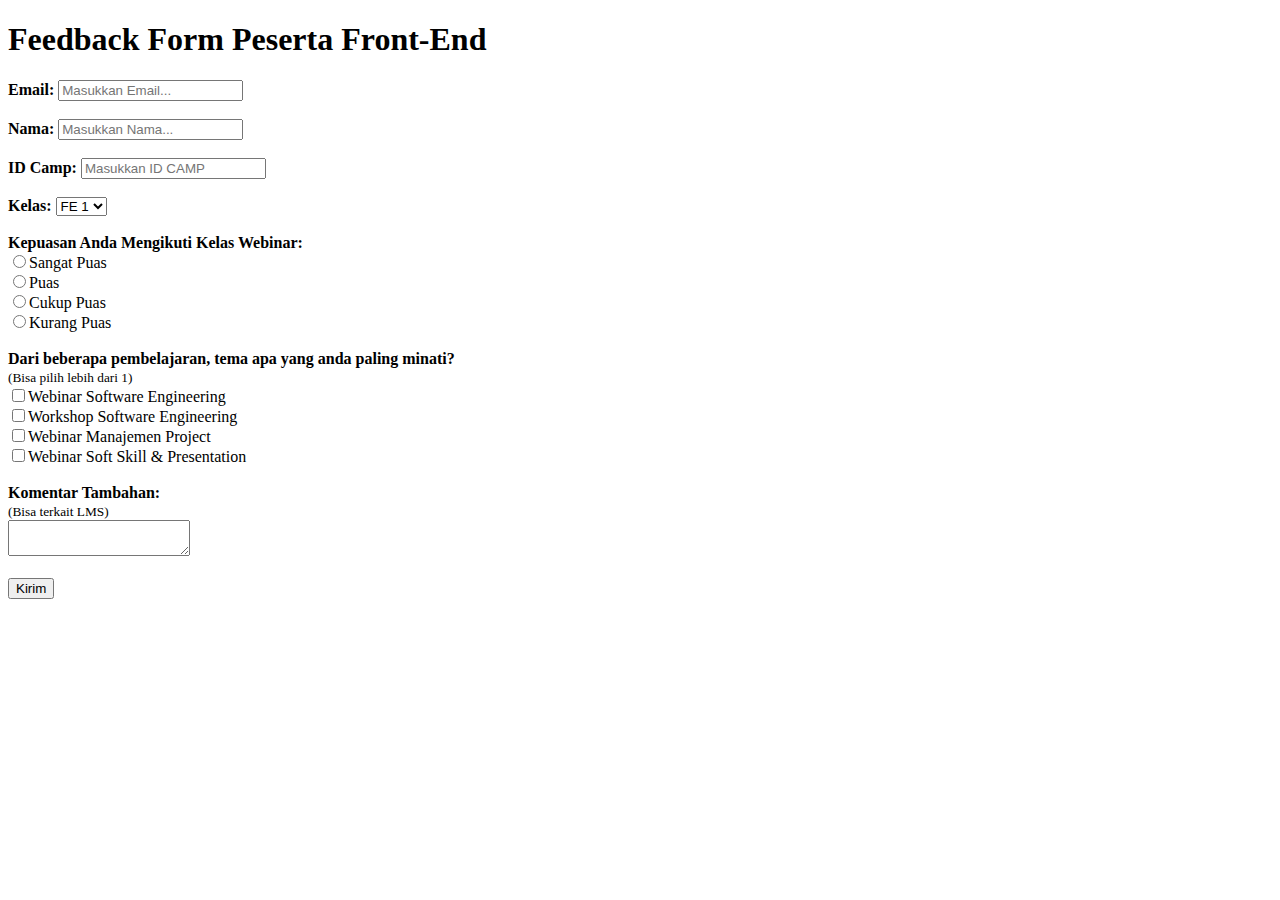
==== index.html @ 6b546e9c "commit" ====
<!DOCTYPE html>
<html lang="en">

<head>
    <meta charset="UTF-8">
    <meta http-equiv="X-UA-Compatible" content="IE=edge">
    <meta name="viewport" content="width=device-width, initial-scale=1.0">
    <title>Survey Form</title>
</head>

<body>
    <h1>Feedback Form Peserta Front-End</h1>
    <!-- Create Form -->
    <form id="form">
        <!-- Details -->
        <div class="form-input">
            <label for="email" id="label-email">
                <b>Email:</b>
            </label>
            <input type="email" id="email" placeholder="Masukkan Email..." />
        </div>
        <br>
        <div class="form-input">
            <label for="name" id="label-name">
                <b>Nama:</b>
            </label>
            <input type="text" id="name" placeholder="Masukkan Nama..." />
        </div>
        <br>
        <div class="form-input">
            <label for="camp" id="label-camp">
                <b>ID Camp:</b> 
            </label>
            <input type="text" id="camp" placeholder="Masukkan ID CAMP" />
        </div>
        <br>
        <div class="form-input">
            <label for="kelas" id="label-kelas">
                <b>Kelas:</b> 
            </label>
            <!-- Dropdown options -->
            <select name="kelas" id="kelas">
                <option value="fe-1">FE 1</option>
                <option value="fe-1">FE 2</option>
                <option value="fe-1">FE 3</option>
                <option value="fe-1">FE 4</option>
                <option value="fe-1">FE 5</option>
                <option value="fe-1">FE 6</option>
                <option value="fe-1">FE 7</option>
                <option value="fe-1">FE 8</option>
            </select>
        </div>
        <br>
        <div class="form-input">
            <label>
                <b>Kepuasan Anda Mengikuti Kelas Webinar:</b> 
            </label>
            <br>
            <!-- Input Type Radio Button -->
            <label for="score-1">
                <input type="radio" id="score-1" name="score">Sangat Puas</input>
            </label>
            <br>
            <label for="score-2">
                <input type="radio" id="score-2" name="score">Puas</input>
            </label>
            <br>
            <label for="score-3">
                <input type="radio" id="score-3" name="score">Cukup Puas</input>
            </label>
            <br>
            <label for="score-4">
                <input type="radio" id="score-4" name="score">Kurang Puas</input>
            </label>
        </div>
        <br>
        <div class="form-input">
            <label>
                <b>Dari beberapa pembelajaran, tema apa yang anda paling minati?</b> 
                <br>
                <small>(Bisa pilih lebih dari 1)</small>
            </label>
            <br>
            <!-- Input Type Checkbox -->
            <label for="framework-1">
                <input type="checkbox" name="framework">Webinar Software Engineering</input></label>
            <br>
            <label for="framework-2">
                <input type="checkbox" name="framework">Workshop Software Engineering</input></label>
            <br>
            <label for="framework-3">
                <input type="checkbox" name="framework">Webinar Manajemen Project</input></label>
            <br>
            <label for="framework-4">
                <input type="checkbox" name="framework">Webinar Soft Skill & Presentation</input></label>
        </div>
        <br>
        <div class="form-input">
            <label for="comment">
                <b>Komentar Tambahan:</b>
                <br>
                <small>(Bisa terkait LMS)</small>
            </label>
            <br>
            <!-- Text Area -->
            <textarea name="comment" id="comment" placeholder="Enter your comment here">
            </textarea>
        </div>
        <br>
        <!-- Button -->
        <button type="submit" value="submit">
            Kirim
        </button>
    </form>
</body>

</html>
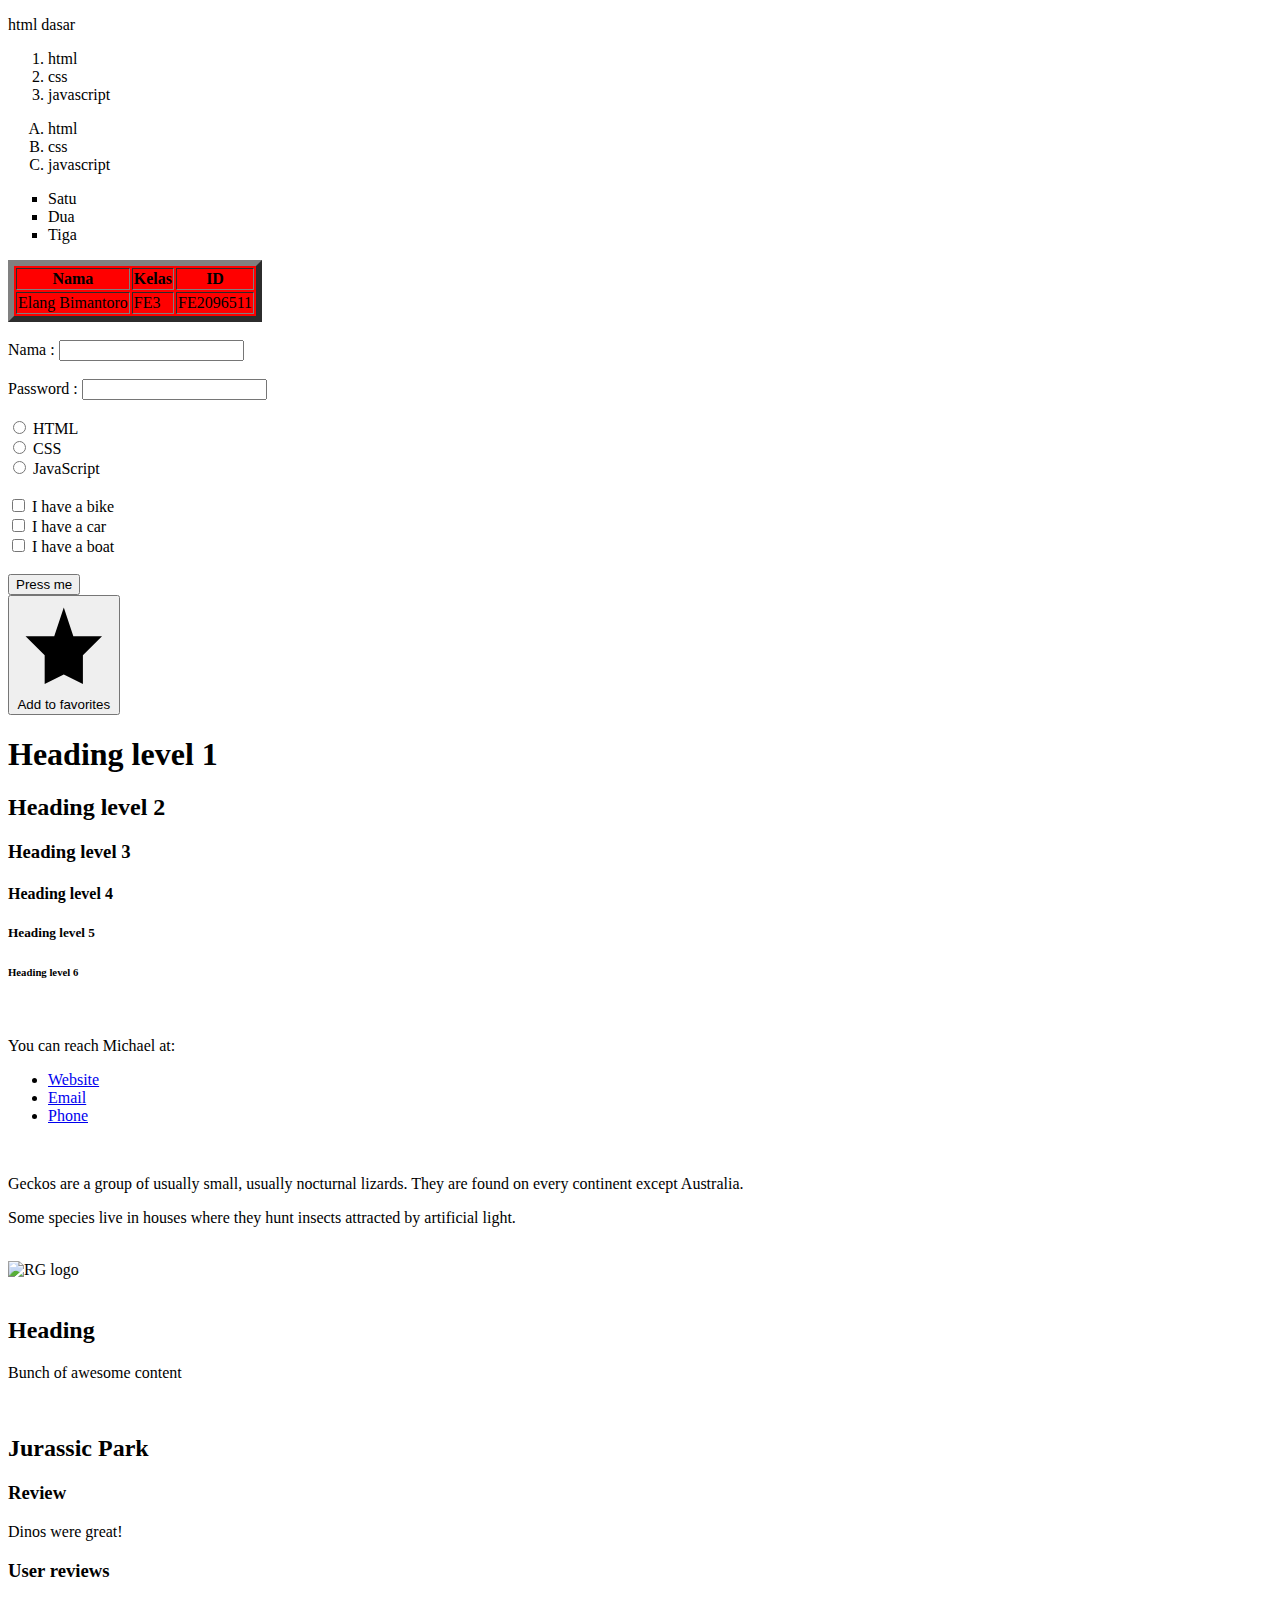
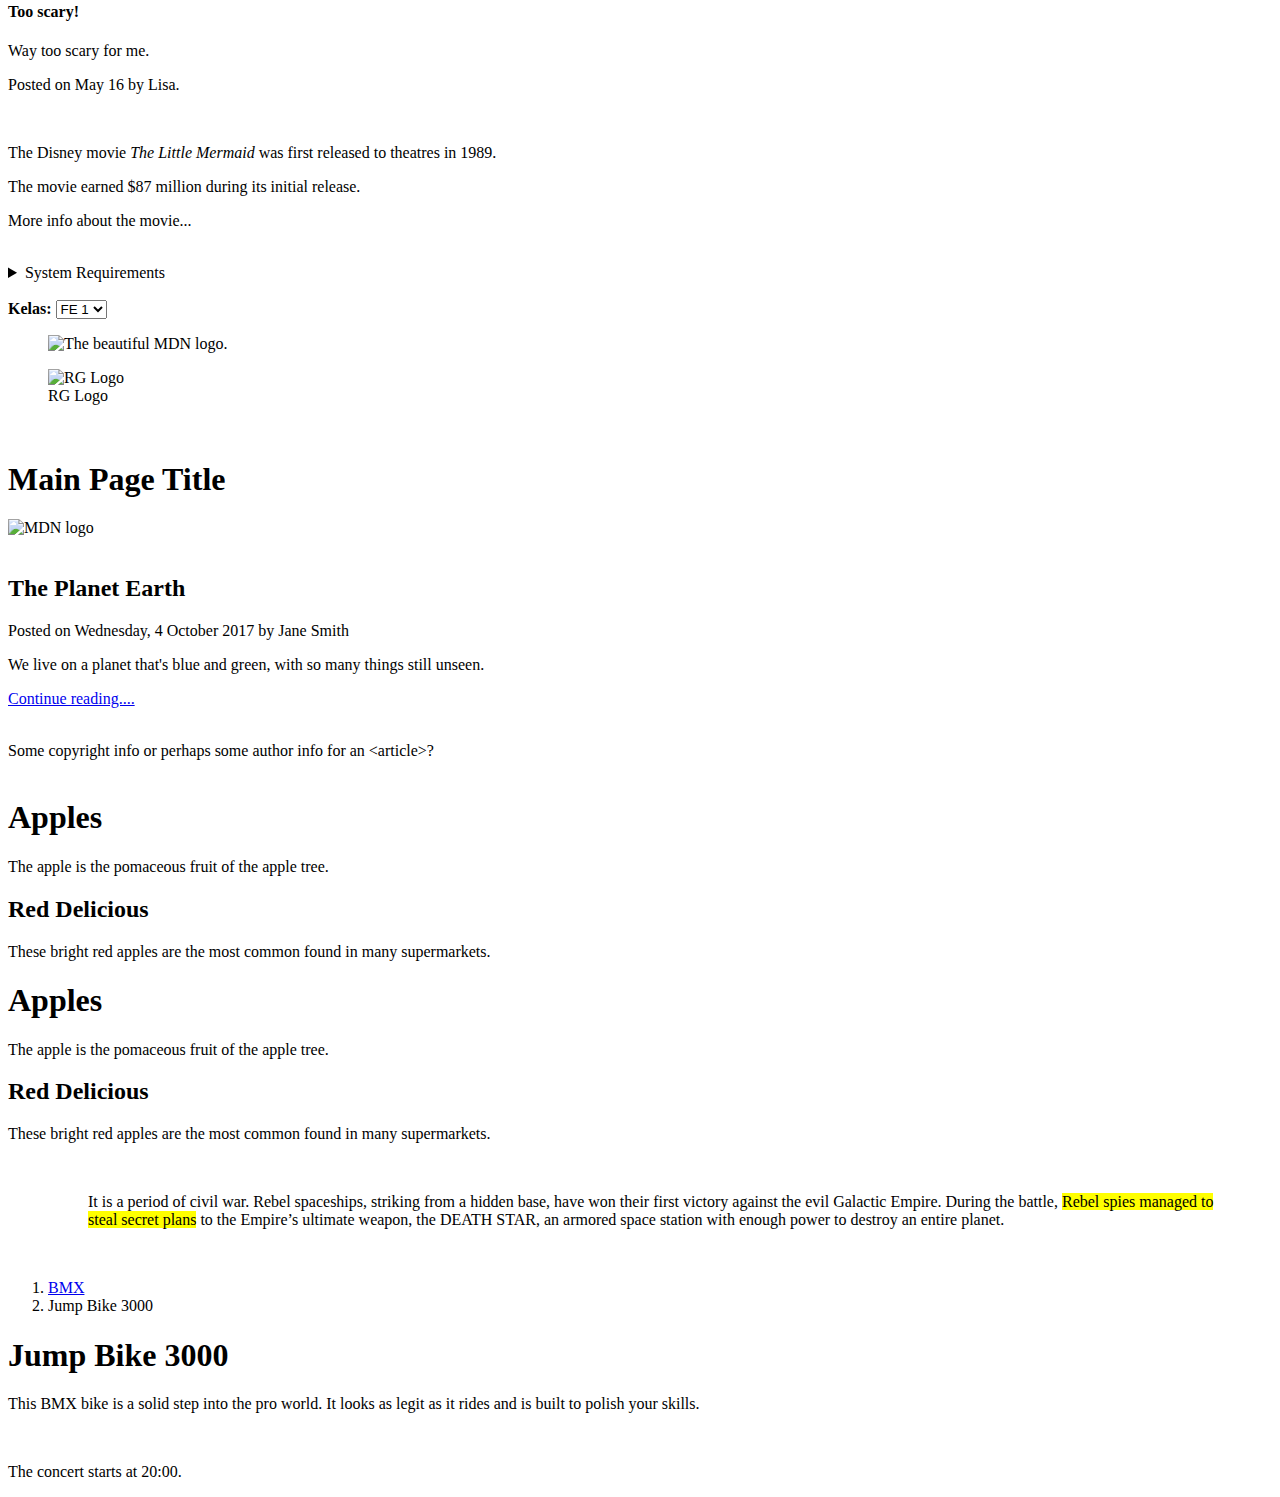
==== commit 0175630c: "edited" ====
--- a/index.html
+++ b/index.html
@@ -5,113 +5,330 @@
     <meta charset="UTF-8">
     <meta http-equiv="X-UA-Compatible" content="IE=edge">
     <meta name="viewport" content="width=device-width, initial-scale=1.0">
-    <title>Survey Form</title>
+    <title>RG-HTML</title>
 </head>
 
 <body>
-    <h1>Feedback Form Peserta Front-End</h1>
-    <!-- Create Form -->
-    <form id="form">
-        <!-- Details -->
-        <div class="form-input">
-            <label for="email" id="label-email">
-                <b>Email:</b>
-            </label>
-            <input type="email" id="email" placeholder="Masukkan Email..." />
-        </div>
+    <div>
+        <p>html dasar</p>
+    </div>
+
+    <!--order li-->
+    <div>
+        <ol>
+            <li>html</li>
+            <li>css</li>
+            <li>javascript</li>
+        </ol>
+    </div>
+
+    <div>
+        <ol type="A">
+            <li>html</li>
+            <li>css</li>
+            <li>javascript</li>
+        </ol>
+    </div>
+
+    <!--Unordered list-->
+    <div>
+        <ul type="square">
+            <li>Satu</li>
+            <li>Dua</li>
+            <li>Tiga</li>
+        </ul>
+    </div>
+
+    <!--table-->
+    <div>
+        <table border="6" bgcolor="red">
+            <tr>
+                <th>Nama</th>
+                <th>Kelas</th>
+                <th>ID</th>
+            </tr>
+            <tr>
+                <td>Elang Bimantoro</td>
+                <td>FE3</td>
+                <td>FE2096511</td>
+            </tr>
+        </table>
+    </div>
+
+    <!---form-->
+    <div>
         <br>
-        <div class="form-input">
-            <label for="name" id="label-name">
-                <b>Nama:</b>
-            </label>
-            <input type="text" id="name" placeholder="Masukkan Nama..." />
-        </div>
-        <br>
-        <div class="form-input">
-            <label for="camp" id="label-camp">
-                <b>ID Camp:</b> 
-            </label>
-            <input type="text" id="camp" placeholder="Masukkan ID CAMP" />
-        </div>
-        <br>
-        <div class="form-input">
-            <label for="kelas" id="label-kelas">
-                <b>Kelas:</b> 
-            </label>
-            <!-- Dropdown options -->
-            <select name="kelas" id="kelas">
-                <option value="fe-1">FE 1</option>
-                <option value="fe-1">FE 2</option>
-                <option value="fe-1">FE 3</option>
-                <option value="fe-1">FE 4</option>
-                <option value="fe-1">FE 5</option>
-                <option value="fe-1">FE 6</option>
-                <option value="fe-1">FE 7</option>
-                <option value="fe-1">FE 8</option>
-            </select>
-        </div>
-        <br>
-        <div class="form-input">
-            <label>
-                <b>Kepuasan Anda Mengikuti Kelas Webinar:</b> 
-            </label>
+        <form action="">
+            <label for="nama">Nama :</label>
+            <input type="text" name="fname" id="name">
             <br>
-            <!-- Input Type Radio Button -->
-            <label for="score-1">
-                <input type="radio" id="score-1" name="score">Sangat Puas</input>
-            </label>
             <br>
-            <label for="score-2">
-                <input type="radio" id="score-2" name="score">Puas</input>
-            </label>
-            <br>
-            <label for="score-3">
-                <input type="radio" id="score-3" name="score">Cukup Puas</input>
-            </label>
-            <br>
-            <label for="score-4">
-                <input type="radio" id="score-4" name="score">Kurang Puas</input>
-            </label>
-        </div>
-        <br>
-        <div class="form-input">
-            <label>
-                <b>Dari beberapa pembelajaran, tema apa yang anda paling minati?</b> 
-                <br>
-                <small>(Bisa pilih lebih dari 1)</small>
-            </label>
-            <br>
-            <!-- Input Type Checkbox -->
-            <label for="framework-1">
-                <input type="checkbox" name="framework">Webinar Software Engineering</input></label>
-            <br>
-            <label for="framework-2">
-                <input type="checkbox" name="framework">Workshop Software Engineering</input></label>
-            <br>
-            <label for="framework-3">
-                <input type="checkbox" name="framework">Webinar Manajemen Project</input></label>
-            <br>
-            <label for="framework-4">
-                <input type="checkbox" name="framework">Webinar Soft Skill & Presentation</input></label>
-        </div>
-        <br>
-        <div class="form-input">
-            <label for="comment">
-                <b>Komentar Tambahan:</b>
-                <br>
-                <small>(Bisa terkait LMS)</small>
-            </label>
-            <br>
-            <!-- Text Area -->
-            <textarea name="comment" id="comment" placeholder="Enter your comment here">
-            </textarea>
-        </div>
-        <br>
-        <!-- Button -->
-        <button type="submit" value="submit">
-            Kirim
-        </button>
-    </form>
+            <label for="password">Password :</label>
+            <input type="password" name="fpass" id="pass">
+        </form>
+    </div>
+    <br>
+
+    <!--radio button-->
+    <div>
+        <form>
+            <input type="radio" id="html" name="fav_language" value="HTML" />
+            <label for="html">HTML</label><br />
+            <input type="radio" id="css" name="fav_language" value="CSS" />
+            <label for="css">CSS</label><br />
+            <input type="radio" id="javascript" name="fav_language" value="JavaScript" />
+            <label for="javascript">JavaScript</label>
+        </form>
+    </div>
+    <br>
+
+    <!--checkbox-->
+    <div>
+        <form>
+            <input type="checkbox" id="vehicle1" name="vehicle1" value="Bike" />
+            <label for="vehicle1"> I have a bike</label><br />
+            <input type="checkbox" id="vehicle2" name="vehicle2" value="Car" />
+            <label for="vehicle2"> I have a car</label><br />
+            <input type="checkbox" id="vehicle3" name="vehicle3" value="Boat" />
+            <label for="vehicle3"> I have a boat</label>
+        </form>
+    </div>
+    <br>
+
+    <!--button-->
+    <button name="button">Press me</button>
+    <br>
+    <button name="favorite">
+        <svg aria-hidden="true" viewBox="0 0 10 10">
+          <path d="M7 9L5 8 3 9V6L1 4h3l1-3 1 3h3L7 6z" />
+        </svg>
+        Add to favorites
+      </button>
+    <br>
+
+    <!--heading level-->
+    <div>
+        <h1>Heading level 1</h1>
+        <h2>Heading level 2</h2>
+        <h3>Heading level 3</h3>
+        <h4>Heading level 4</h4>
+        <h5>Heading level 5</h5>
+        <h6>Heading level 6</h6>
+    </div>
+    <br>
+
+    <!--link-->
+    <div>
+        <p>You can reach Michael at:</p>
+
+        <ul>
+            <li><a href="https://example.com">Website</a></li>
+            <li><a href="mailto:m.bluth@example.com">Email</a></li>
+            <li><a href="tel:+123456789">Phone</a></li>
+        </ul>
+    </div>
+    <br>
+
+    <!--paragraf-->
+    <div>
+        <p>
+            Geckos are a group of usually small, usually nocturnal lizards. They are found on every continent except Australia.
+        </p>
+        <p>
+            Some species live in houses where they hunt insects attracted by artificial light.
+        </p>
+    </div>
+    <br>
+
+    <!--logo-->
+    <div>
+        <img src="./assets/head3.png" alt="RG logo" />
+    </div>
+    <br>
+
+    <!--section-->
+    <div>
+        <section>
+            <h2>Heading</h2>
+            <p>Bunch of awesome content</p>
+        </section>
+    </div>
+    <br>
+
+    <!--article-->
+    <div>
+        <article class="film_review">
+            <h2>Jurassic Park</h2>
+            <section class="main_review">
+                <h3>Review</h3>
+                <p>Dinos were great!</p>
+            </section>
+            <section class="user_reviews">
+                <h3>User reviews</h3>
+                <article class="user_review">
+                    <h4>Too scary!</h4>
+                    <p>Way too scary for me.</p>
+                    <footer>
+                        <p>
+                            Posted on <time datetime="2015-05-16 19:00">May 16</time> by Lisa.
+                        </p>
+                    </footer>
+                </article>
+            </section>
+        </article>
+    </div>
+    <br>
+
+    <!--aside-->
+    <div>
+        <article>
+            <p>
+                The Disney movie <cite>The Little Mermaid</cite> was first released to theatres in 1989.
+            </p>
+            <aside>
+                <p>The movie earned $87 million during its initial release.</p>
+            </aside>
+            <p>More info about the movie...</p>
+        </article>
+    </div>
+    <br>
+
+    <!--details-->
+    <div>
+        <details>
+            <summary>System Requirements</summary>
+            <p>
+                Requires a computer running an operating system. The computer must have some memory and ideally some kind of long-term storage. An input device as well as some form of output device is recommended.
+            </p>
+        </details>
+    </div>
+    <br>
+
+    <!--dropdown-->
+    <div class="form-input">
+        <label for="kelas" id="label-kelas">
+            <b>Kelas:</b> 
+        </label>
+        <!-- Dropdown options -->
+        <select name="kelas" id="kelas">
+            <option value="fe-1">FE 1</option>
+            <option value="fe-1">FE 2</option>
+            <option value="fe-1">FE 3</option>
+            <option value="fe-1">FE 4</option>
+            <option value="fe-1">FE 5</option>
+            <option value="fe-1">FE 6</option>
+            <option value="fe-1">FE 7</option>
+            <option value="fe-1">FE 8</option>
+        </select>
+    </div>
+
+    <!--figure-->
+    <div>
+        <!-- Just an image -->
+        <figure>
+            <img src="./assets/head3.png" alt="The beautiful MDN logo." />
+        </figure>
+
+        <!-- Image with a caption -->
+        <figure>
+            <img src="./assets/head3.png" alt="RG Logo" />
+            <figcaption>RG Logo</figcaption>
+        </figure>
+    </div>
+    <br>
+
+    <!--page header-->
+    <div>
+        <header>
+            <h1>Main Page Title</h1>
+            <img src="./assets/head3.png" alt="MDN logo" />
+        </header>
+    </div>
+    <br>
+
+    <!--article header-->
+    <div>
+        <article>
+            <header>
+                <h2>The Planet Earth</h2>
+                <p>
+                    Posted on Wednesday, <time datetime="2017-10-04">4 October 2017</time> by Jane Smith
+                </p>
+            </header>
+            <p>
+                We live on a planet that's blue and green, with so many things still unseen.
+            </p>
+            <p>
+                <a href="https://example.com/the-planet-earth/">Continue reading....</a>
+            </p>
+        </article>
+    </div>
+    <br>
+
+    <!--footer-->
+    <div>
+        <footer>
+            Some copyright info or perhaps some author info for an &lt;article&gt;?
+        </footer>
+    </div>
+    <br>
+
+    <!--main-->
+    <div>
+        <!-- other content -->
+        <main>
+            <h1>Apples</h1>
+            <p>The apple is the pomaceous fruit of the apple tree.</p>
+            <article>
+                <h2>Red Delicious</h2>
+                <p>
+                    These bright red apples are the most common found in many supermarkets.
+                </p>
+            </article>
+        </main>
+        <!-- other content -->
+        <main>
+            <h1>Apples</h1>
+            <p>The apple is the pomaceous fruit of the apple tree.</p>
+            <article>
+                <h2>Red Delicious</h2>
+                <p>
+                    These bright red apples are the most common found in many supermarkets.
+                </p>
+            </article>
+        </main>
+    </div>
+    <br>
+
+    <!--mark-->
+    <dir>
+        <blockquote>
+            It is a period of civil war. Rebel spaceships, striking from a hidden base, have won their first victory against the evil Galactic Empire. During the battle, <mark>Rebel spies managed to steal secret plans</mark> to the Empire’s ultimate weapon,
+            the DEATH STAR, an armored space station with enough power to destroy an entire planet.
+        </blockquote>
+    </dir>
+    <br>
+
+    <!--navigation-->
+    <div>
+        <nav class="crumbs">
+            <ol>
+                <li class="crumb"><a href="#">BMX</a></li>
+                <li class="crumb">Jump Bike 3000</li>
+            </ol>
+        </nav>
+        <h1>Jump Bike 3000</h1>
+        <p>
+            This BMX bike is a solid step into the pro world. It looks as legit as it rides and is built to polish your skills.
+        </p>
+    </div>
+    <br>
+
+    <!--time-->
+    <div>
+        <p>The concert starts at <time datetime="2018-07-07T20:00:00">20:00</time>.</p>
+    </div>
+
 </body>
 
 </html>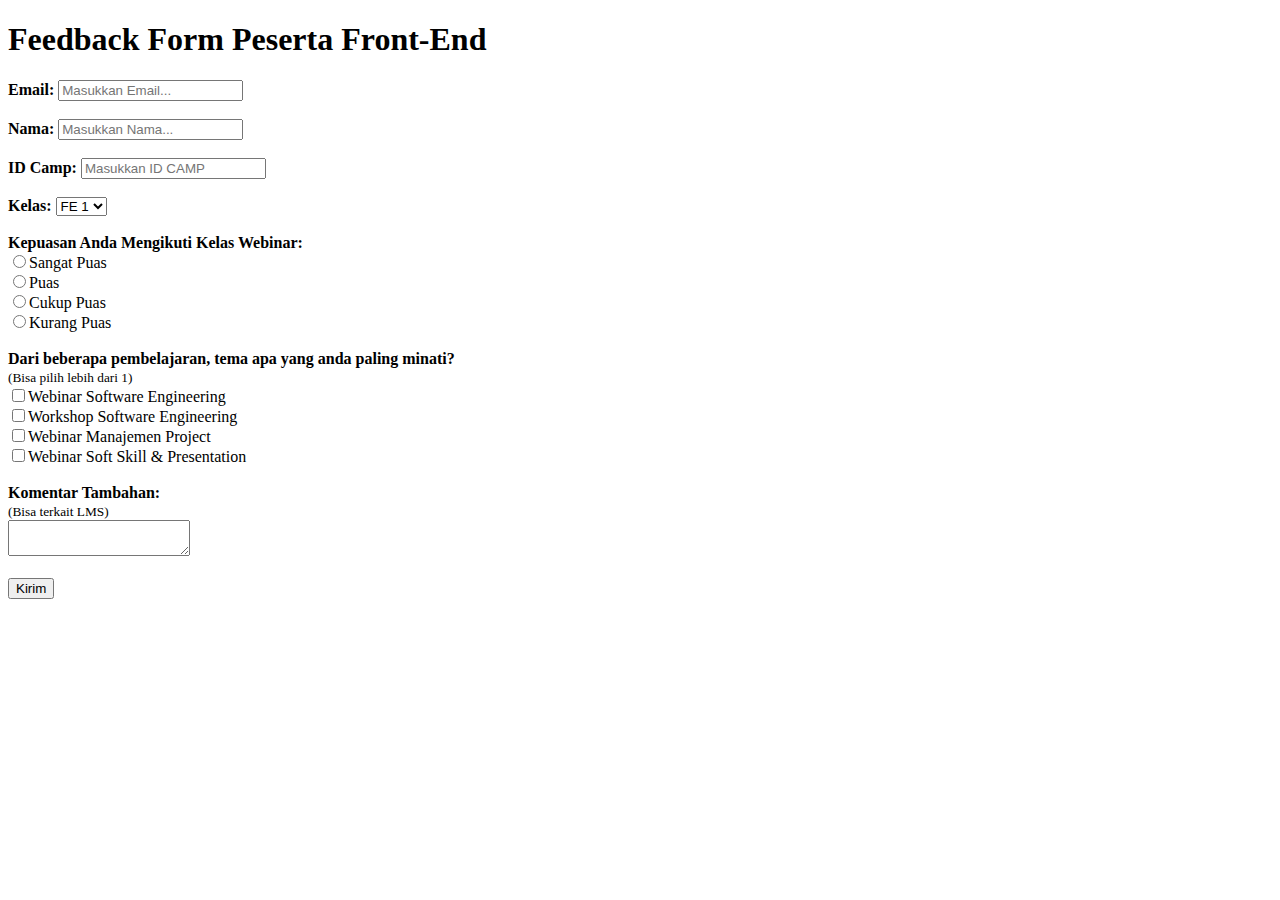
==== commit 7aa3dd56: "update" ====
--- a/index.html
+++ b/index.html
@@ -5,330 +5,113 @@
     <meta charset="UTF-8">
     <meta http-equiv="X-UA-Compatible" content="IE=edge">
     <meta name="viewport" content="width=device-width, initial-scale=1.0">
-    <title>RG-HTML</title>
+    <title>Survey Form</title>
 </head>
 
 <body>
-    <div>
-        <p>html dasar</p>
-    </div>
-
-    <!--order li-->
-    <div>
-        <ol>
-            <li>html</li>
-            <li>css</li>
-            <li>javascript</li>
-        </ol>
-    </div>
-
-    <div>
-        <ol type="A">
-            <li>html</li>
-            <li>css</li>
-            <li>javascript</li>
-        </ol>
-    </div>
-
-    <!--Unordered list-->
-    <div>
-        <ul type="square">
-            <li>Satu</li>
-            <li>Dua</li>
-            <li>Tiga</li>
-        </ul>
-    </div>
-
-    <!--table-->
-    <div>
-        <table border="6" bgcolor="red">
-            <tr>
-                <th>Nama</th>
-                <th>Kelas</th>
-                <th>ID</th>
-            </tr>
-            <tr>
-                <td>Elang Bimantoro</td>
-                <td>FE3</td>
-                <td>FE2096511</td>
-            </tr>
-        </table>
-    </div>
-
-    <!---form-->
-    <div>
+    <h1>Feedback Form Peserta Front-End</h1>
+    <!-- Create Form -->
+    <form id="form">
+        <!-- Details -->
+        <div class="form-input">
+            <label for="email" id="label-email">
+                <b>Email:</b>
+            </label>
+            <input type="email" id="email" placeholder="Masukkan Email..." />
+        </div>
         <br>
-        <form action="">
-            <label for="nama">Nama :</label>
-            <input type="text" name="fname" id="name">
+        <div class="form-input">
+            <label for="name" id="label-name">
+                <b>Nama:</b>
+            </label>
+            <input type="text" id="name" placeholder="Masukkan Nama..." />
+        </div>
+        <br>
+        <div class="form-input">
+            <label for="camp" id="label-camp">
+                <b>ID Camp:</b> 
+            </label>
+            <input type="text" id="camp" placeholder="Masukkan ID CAMP" />
+        </div>
+        <br>
+        <div class="form-input">
+            <label for="kelas" id="label-kelas">
+                <b>Kelas:</b> 
+            </label>
+            <!-- Dropdown options -->
+            <select name="kelas" id="kelas">
+                <option value="fe-1">FE 1</option>
+                <option value="fe-1">FE 2</option>
+                <option value="fe-1">FE 3</option>
+                <option value="fe-1">FE 4</option>
+                <option value="fe-1">FE 5</option>
+                <option value="fe-1">FE 6</option>
+                <option value="fe-1">FE 7</option>
+                <option value="fe-1">FE 8</option>
+            </select>
+        </div>
+        <br>
+        <div class="form-input">
+            <label>
+                <b>Kepuasan Anda Mengikuti Kelas Webinar:</b> 
+            </label>
             <br>
+            <!-- Input Type Radio Button -->
+            <label for="score-1">
+                <input type="radio" id="score-1" name="score">Sangat Puas</input>
+            </label>
             <br>
-            <label for="password">Password :</label>
-            <input type="password" name="fpass" id="pass">
-        </form>
-    </div>
-    <br>
-
-    <!--radio button-->
-    <div>
-        <form>
-            <input type="radio" id="html" name="fav_language" value="HTML" />
-            <label for="html">HTML</label><br />
-            <input type="radio" id="css" name="fav_language" value="CSS" />
-            <label for="css">CSS</label><br />
-            <input type="radio" id="javascript" name="fav_language" value="JavaScript" />
-            <label for="javascript">JavaScript</label>
-        </form>
-    </div>
-    <br>
-
-    <!--checkbox-->
-    <div>
-        <form>
-            <input type="checkbox" id="vehicle1" name="vehicle1" value="Bike" />
-            <label for="vehicle1"> I have a bike</label><br />
-            <input type="checkbox" id="vehicle2" name="vehicle2" value="Car" />
-            <label for="vehicle2"> I have a car</label><br />
-            <input type="checkbox" id="vehicle3" name="vehicle3" value="Boat" />
-            <label for="vehicle3"> I have a boat</label>
-        </form>
-    </div>
-    <br>
-
-    <!--button-->
-    <button name="button">Press me</button>
-    <br>
-    <button name="favorite">
-        <svg aria-hidden="true" viewBox="0 0 10 10">
-          <path d="M7 9L5 8 3 9V6L1 4h3l1-3 1 3h3L7 6z" />
-        </svg>
-        Add to favorites
-      </button>
-    <br>
-
-    <!--heading level-->
-    <div>
-        <h1>Heading level 1</h1>
-        <h2>Heading level 2</h2>
-        <h3>Heading level 3</h3>
-        <h4>Heading level 4</h4>
-        <h5>Heading level 5</h5>
-        <h6>Heading level 6</h6>
-    </div>
-    <br>
-
-    <!--link-->
-    <div>
-        <p>You can reach Michael at:</p>
-
-        <ul>
-            <li><a href="https://example.com">Website</a></li>
-            <li><a href="mailto:m.bluth@example.com">Email</a></li>
-            <li><a href="tel:+123456789">Phone</a></li>
-        </ul>
-    </div>
-    <br>
-
-    <!--paragraf-->
-    <div>
-        <p>
-            Geckos are a group of usually small, usually nocturnal lizards. They are found on every continent except Australia.
-        </p>
-        <p>
-            Some species live in houses where they hunt insects attracted by artificial light.
-        </p>
-    </div>
-    <br>
-
-    <!--logo-->
-    <div>
-        <img src="./assets/head3.png" alt="RG logo" />
-    </div>
-    <br>
-
-    <!--section-->
-    <div>
-        <section>
-            <h2>Heading</h2>
-            <p>Bunch of awesome content</p>
-        </section>
-    </div>
-    <br>
-
-    <!--article-->
-    <div>
-        <article class="film_review">
-            <h2>Jurassic Park</h2>
-            <section class="main_review">
-                <h3>Review</h3>
-                <p>Dinos were great!</p>
-            </section>
-            <section class="user_reviews">
-                <h3>User reviews</h3>
-                <article class="user_review">
-                    <h4>Too scary!</h4>
-                    <p>Way too scary for me.</p>
-                    <footer>
-                        <p>
-                            Posted on <time datetime="2015-05-16 19:00">May 16</time> by Lisa.
-                        </p>
-                    </footer>
-                </article>
-            </section>
-        </article>
-    </div>
-    <br>
-
-    <!--aside-->
-    <div>
-        <article>
-            <p>
-                The Disney movie <cite>The Little Mermaid</cite> was first released to theatres in 1989.
-            </p>
-            <aside>
-                <p>The movie earned $87 million during its initial release.</p>
-            </aside>
-            <p>More info about the movie...</p>
-        </article>
-    </div>
-    <br>
-
-    <!--details-->
-    <div>
-        <details>
-            <summary>System Requirements</summary>
-            <p>
-                Requires a computer running an operating system. The computer must have some memory and ideally some kind of long-term storage. An input device as well as some form of output device is recommended.
-            </p>
-        </details>
-    </div>
-    <br>
-
-    <!--dropdown-->
-    <div class="form-input">
-        <label for="kelas" id="label-kelas">
-            <b>Kelas:</b> 
-        </label>
-        <!-- Dropdown options -->
-        <select name="kelas" id="kelas">
-            <option value="fe-1">FE 1</option>
-            <option value="fe-1">FE 2</option>
-            <option value="fe-1">FE 3</option>
-            <option value="fe-1">FE 4</option>
-            <option value="fe-1">FE 5</option>
-            <option value="fe-1">FE 6</option>
-            <option value="fe-1">FE 7</option>
-            <option value="fe-1">FE 8</option>
-        </select>
-    </div>
-
-    <!--figure-->
-    <div>
-        <!-- Just an image -->
-        <figure>
-            <img src="./assets/head3.png" alt="The beautiful MDN logo." />
-        </figure>
-
-        <!-- Image with a caption -->
-        <figure>
-            <img src="./assets/head3.png" alt="RG Logo" />
-            <figcaption>RG Logo</figcaption>
-        </figure>
-    </div>
-    <br>
-
-    <!--page header-->
-    <div>
-        <header>
-            <h1>Main Page Title</h1>
-            <img src="./assets/head3.png" alt="MDN logo" />
-        </header>
-    </div>
-    <br>
-
-    <!--article header-->
-    <div>
-        <article>
-            <header>
-                <h2>The Planet Earth</h2>
-                <p>
-                    Posted on Wednesday, <time datetime="2017-10-04">4 October 2017</time> by Jane Smith
-                </p>
-            </header>
-            <p>
-                We live on a planet that's blue and green, with so many things still unseen.
-            </p>
-            <p>
-                <a href="https://example.com/the-planet-earth/">Continue reading....</a>
-            </p>
-        </article>
-    </div>
-    <br>
-
-    <!--footer-->
-    <div>
-        <footer>
-            Some copyright info or perhaps some author info for an &lt;article&gt;?
-        </footer>
-    </div>
-    <br>
-
-    <!--main-->
-    <div>
-        <!-- other content -->
-        <main>
-            <h1>Apples</h1>
-            <p>The apple is the pomaceous fruit of the apple tree.</p>
-            <article>
-                <h2>Red Delicious</h2>
-                <p>
-                    These bright red apples are the most common found in many supermarkets.
-                </p>
-            </article>
-        </main>
-        <!-- other content -->
-        <main>
-            <h1>Apples</h1>
-            <p>The apple is the pomaceous fruit of the apple tree.</p>
-            <article>
-                <h2>Red Delicious</h2>
-                <p>
-                    These bright red apples are the most common found in many supermarkets.
-                </p>
-            </article>
-        </main>
-    </div>
-    <br>
-
-    <!--mark-->
-    <dir>
-        <blockquote>
-            It is a period of civil war. Rebel spaceships, striking from a hidden base, have won their first victory against the evil Galactic Empire. During the battle, <mark>Rebel spies managed to steal secret plans</mark> to the Empire’s ultimate weapon,
-            the DEATH STAR, an armored space station with enough power to destroy an entire planet.
-        </blockquote>
-    </dir>
-    <br>
-
-    <!--navigation-->
-    <div>
-        <nav class="crumbs">
-            <ol>
-                <li class="crumb"><a href="#">BMX</a></li>
-                <li class="crumb">Jump Bike 3000</li>
-            </ol>
-        </nav>
-        <h1>Jump Bike 3000</h1>
-        <p>
-            This BMX bike is a solid step into the pro world. It looks as legit as it rides and is built to polish your skills.
-        </p>
-    </div>
-    <br>
-
-    <!--time-->
-    <div>
-        <p>The concert starts at <time datetime="2018-07-07T20:00:00">20:00</time>.</p>
-    </div>
-
+            <label for="score-2">
+                <input type="radio" id="score-2" name="score">Puas</input>
+            </label>
+            <br>
+            <label for="score-3">
+                <input type="radio" id="score-3" name="score">Cukup Puas</input>
+            </label>
+            <br>
+            <label for="score-4">
+                <input type="radio" id="score-4" name="score">Kurang Puas</input>
+            </label>
+        </div>
+        <br>
+        <div class="form-input">
+            <label>
+                <b>Dari beberapa pembelajaran, tema apa yang anda paling minati?</b> 
+                <br>
+                <small>(Bisa pilih lebih dari 1)</small>
+            </label>
+            <br>
+            <!-- Input Type Checkbox -->
+            <label for="framework-1">
+                <input type="checkbox" name="framework">Webinar Software Engineering</input></label>
+            <br>
+            <label for="framework-2">
+                <input type="checkbox" name="framework">Workshop Software Engineering</input></label>
+            <br>
+            <label for="framework-3">
+                <input type="checkbox" name="framework">Webinar Manajemen Project</input></label>
+            <br>
+            <label for="framework-4">
+                <input type="checkbox" name="framework">Webinar Soft Skill & Presentation</input></label>
+        </div>
+        <br>
+        <div class="form-input">
+            <label for="comment">
+                <b>Komentar Tambahan:</b>
+                <br>
+                <small>(Bisa terkait LMS)</small>
+            </label>
+            <br>
+            <!-- Text Area -->
+            <textarea name="comment" id="comment" placeholder="Enter your comment here">
+            </textarea>
+        </div>
+        <br>
+        <!-- Button -->
+        <button type="submit" value="submit">
+            Kirim
+        </button>
+    </form>
 </body>
 
 </html>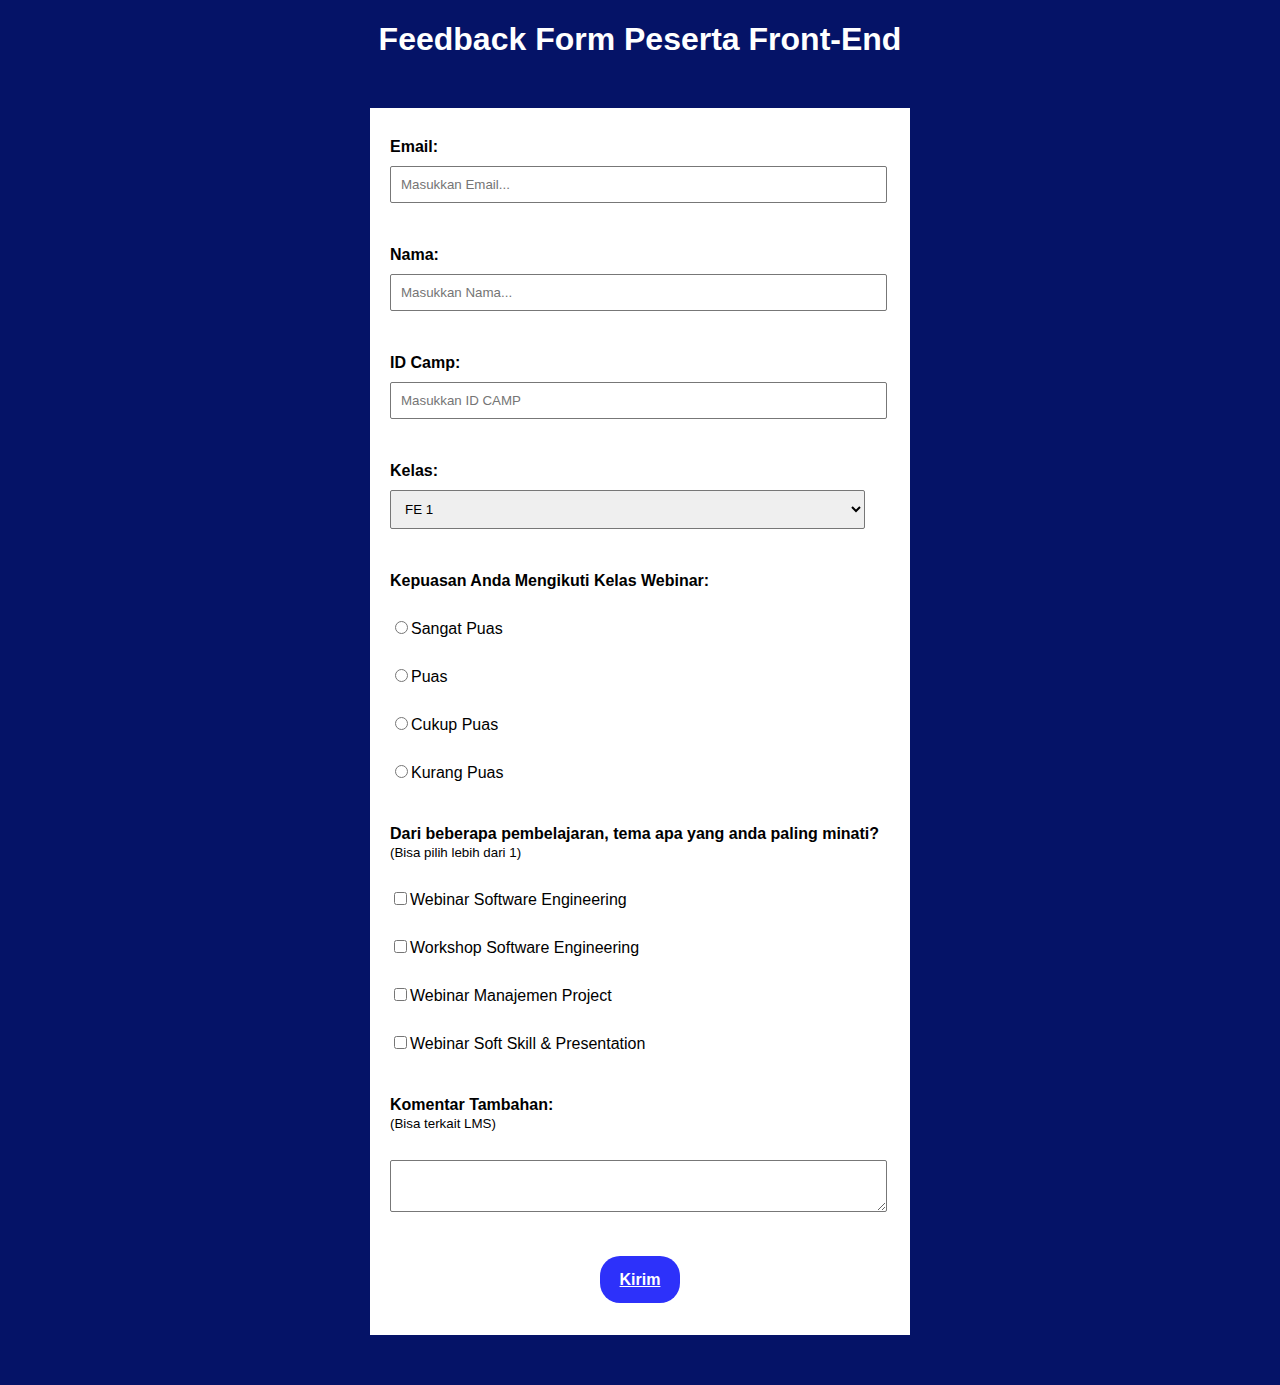
==== commit d66bb37e: "update" ====
--- a/index.html
+++ b/index.html
@@ -6,10 +6,12 @@
     <meta http-equiv="X-UA-Compatible" content="IE=edge">
     <meta name="viewport" content="width=device-width, initial-scale=1.0">
     <title>Survey Form</title>
+    <link rel="stylesheet" href="style.css">
 </head>
 
 <body>
     <h1>Feedback Form Peserta Front-End</h1>
+
     <!-- Create Form -->
     <form id="form">
         <!-- Details -->
@@ -108,9 +110,7 @@
         </div>
         <br>
         <!-- Button -->
-        <button type="submit" value="submit">
-            Kirim
-        </button>
+        <p><a href="receive.html" class="button">Kirim</a></p>
     </form>
 </body>
 
--- a/style.css
+++ b/style.css
@@ -0,0 +1,101 @@
+    /* Styling body */
+    
+    body {
+        background-color: #051367;
+        font-family: 'Fredoka', sans-serif;
+        color: #fff;
+        text-align: center;
+    }
+    
+    h1 {
+        color #DFF6FF;
+    }
+    /* Styling form */
+    
+    form {
+        background-color: #fff;
+        color: #000;
+        max-width: 500px;
+        margin: 50px auto;
+        padding: 30px 20px;
+    }
+    /* Styling form-input class */
+    
+    .form-input {
+        text-align: left;
+        margin-bottom: 25px;
+    }
+    /* Styling form-input label */
+    
+    .form-input label {
+        display: block;
+        margin-bottom: 10px;
+    }
+    /* Styling form-input input, dropdown, textarea */
+    
+    .form-input input,
+    .form-input select,
+    .form-input textarea {
+        border: 1px solid #777;
+        border-radius: 2px;
+        font-family: 'Fredoka', sans-serif;
+        padding: 10px;
+        display: block;
+        width: 95%;
+    }
+    /* Styling form-input, radio button, checkbox */
+    
+    .form-input input[type="radio"],
+    .form-input input[type="checkbox"] {
+        display: inline-block;
+        width: auto;
+    }
+    /* Styling button */
+    
+    a.button {
+        background-color: #2D31FA;
+        border: none;
+        border-radius: 10px;
+        font-family: 'Fredoka', sans-serif;
+        color: #fff;
+        border-radius: 20px;
+        -webkit-border-radius: 20px;
+        -moz-border-radius: 20px;
+        -ms-border-radius: 20px;
+        -o-border-radius: 20px;
+        margin-top: 20px;
+        padding: 15px 20px 15px 20px;
+        font-size: 16px;
+        width: 85%;
+        cursor: pointer;
+        font-weight: bold;
+    }
+    
+    a.button:hover {
+        background-color: white;
+        color: #2D31FA;
+    }
+    
+    a.button-back {
+        background-color: #2D31FA;
+        border: none;
+        border-radius: 10px;
+        font-family: 'Fredoka', sans-serif;
+        color: #fff;
+        border-radius: 20px;
+        -webkit-border-radius: 20px;
+        -moz-border-radius: 20px;
+        -ms-border-radius: 20px;
+        -o-border-radius: 20px;
+        margin-top: 20px;
+        padding: 15px 20px 15px 20px;
+        font-size: 16px;
+        width: 85%;
+        cursor: pointer;
+        font-weight: bold;
+    }
+    
+    a.button-back:hover {
+        background-color: white;
+        color: #2D31FA;
+    }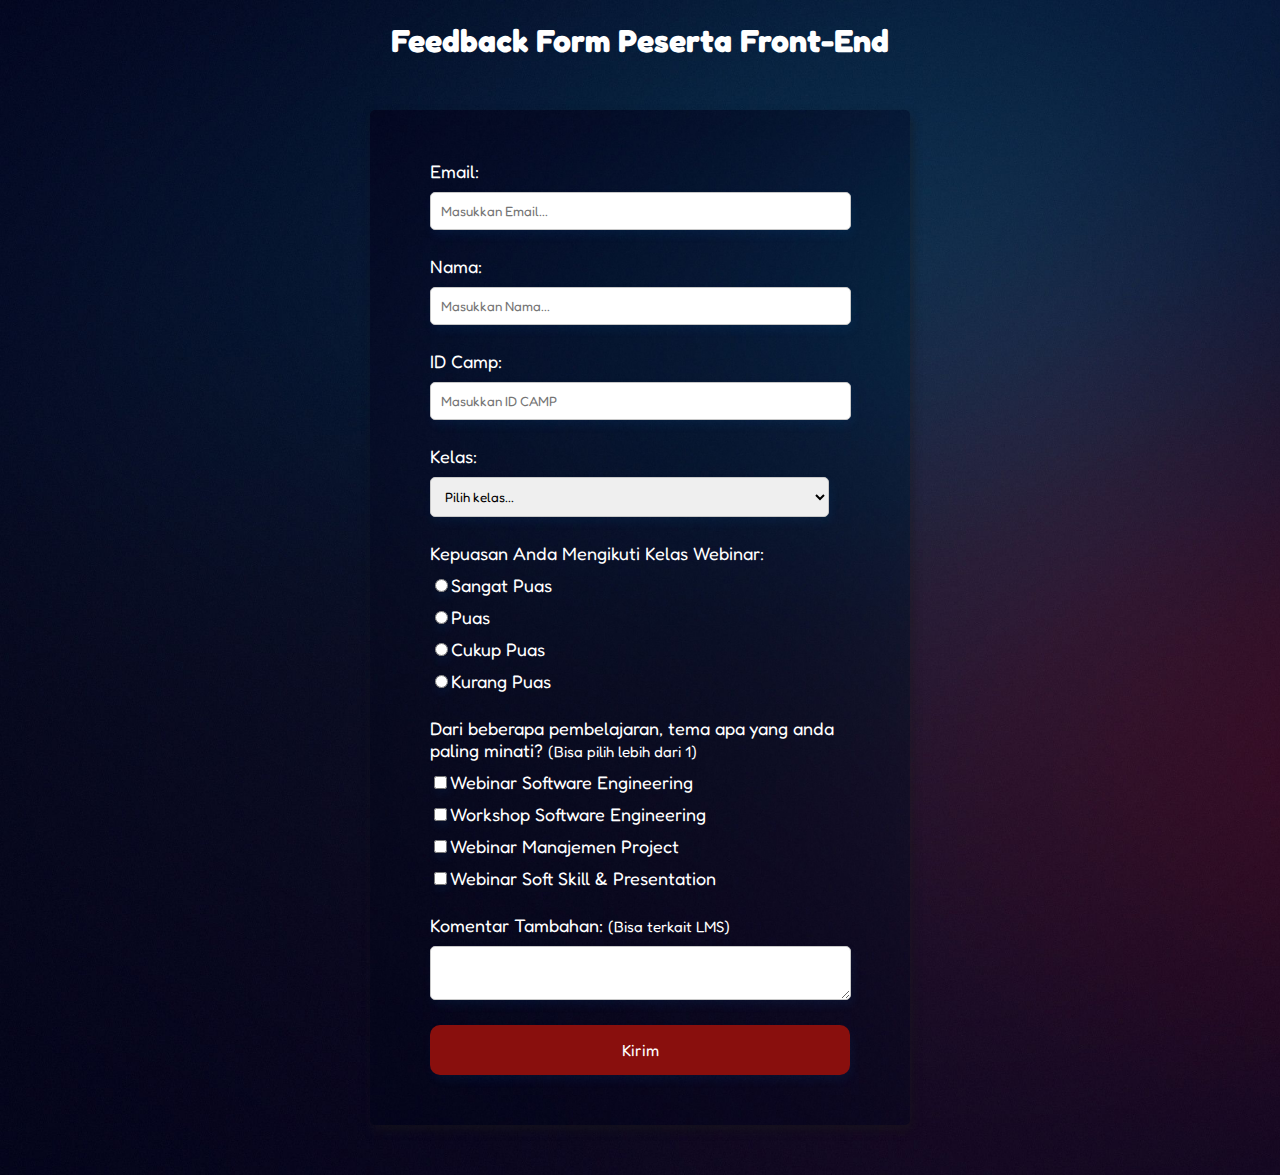
==== commit 8cccdac1: "update index.html & style.css" ====
--- a/index.html
+++ b/index.html
@@ -7,110 +7,110 @@
     <meta name="viewport" content="width=device-width, initial-scale=1.0">
     <title>Survey Form</title>
     <link rel="stylesheet" href="style.css">
+    <style>
+        @import url('https://fonts.googleapis.com/css2?family=Fredoka:wght@300;400;500&display=swap');
+    </style>
 </head>
 
 <body>
     <h1>Feedback Form Peserta Front-End</h1>
-
     <!-- Create Form -->
     <form id="form">
         <!-- Details -->
         <div class="form-input">
             <label for="email" id="label-email">
-                <b>Email:</b>
+                Email:
             </label>
             <input type="email" id="email" placeholder="Masukkan Email..." />
         </div>
-        <br>
+
         <div class="form-input">
             <label for="name" id="label-name">
-                <b>Nama:</b>
+                Nama:
             </label>
             <input type="text" id="name" placeholder="Masukkan Nama..." />
         </div>
-        <br>
+
         <div class="form-input">
             <label for="camp" id="label-camp">
-                <b>ID Camp:</b> 
+                ID Camp:
             </label>
             <input type="text" id="camp" placeholder="Masukkan ID CAMP" />
         </div>
-        <br>
+
         <div class="form-input">
             <label for="kelas" id="label-kelas">
-                <b>Kelas:</b> 
+                Kelas:
             </label>
             <!-- Dropdown options -->
             <select name="kelas" id="kelas">
+                <option value="fe">Pilih kelas...</option>
                 <option value="fe-1">FE 1</option>
-                <option value="fe-1">FE 2</option>
-                <option value="fe-1">FE 3</option>
-                <option value="fe-1">FE 4</option>
-                <option value="fe-1">FE 5</option>
-                <option value="fe-1">FE 6</option>
-                <option value="fe-1">FE 7</option>
-                <option value="fe-1">FE 8</option>
+                <option value="fe-2">FE 2</option>
+                <option value="fe-3">FE 3</option>
+                <option value="fe-4">FE 4</option>
+                <option value="fe-5">FE 5</option>
+                <option value="fe-6">FE 6</option>
+                <option value="fe-7">FE 7</option>
+                <option value="fe-8">FE 8</option>
             </select>
         </div>
-        <br>
+
         <div class="form-input">
             <label>
-                <b>Kepuasan Anda Mengikuti Kelas Webinar:</b> 
+                Kepuasan Anda Mengikuti Kelas Webinar:
             </label>
-            <br>
+
             <!-- Input Type Radio Button -->
             <label for="score-1">
                 <input type="radio" id="score-1" name="score">Sangat Puas</input>
             </label>
-            <br>
+
             <label for="score-2">
                 <input type="radio" id="score-2" name="score">Puas</input>
             </label>
-            <br>
+
             <label for="score-3">
                 <input type="radio" id="score-3" name="score">Cukup Puas</input>
             </label>
-            <br>
+
             <label for="score-4">
                 <input type="radio" id="score-4" name="score">Kurang Puas</input>
             </label>
         </div>
-        <br>
+
         <div class="form-input">
             <label>
-                <b>Dari beberapa pembelajaran, tema apa yang anda paling minati?</b> 
-                <br>
+                Dari beberapa pembelajaran, tema apa yang anda paling minati?
                 <small>(Bisa pilih lebih dari 1)</small>
             </label>
-            <br>
+
             <!-- Input Type Checkbox -->
-            <label for="framework-1">
-                <input type="checkbox" name="framework">Webinar Software Engineering</input></label>
-            <br>
-            <label for="framework-2">
-                <input type="checkbox" name="framework">Workshop Software Engineering</input></label>
-            <br>
-            <label for="framework-3">
-                <input type="checkbox" name="framework">Webinar Manajemen Project</input></label>
-            <br>
-            <label for="framework-4">
-                <input type="checkbox" name="framework">Webinar Soft Skill & Presentation</input></label>
+            <label for="answer-1">
+                <input type="checkbox" name="answer">Webinar Software Engineering</input></label>
+
+            <label for="answer-2">
+                <input type="checkbox" name="answer">Workshop Software Engineering</input></label>
+
+            <label for="answer-3">
+                <input type="checkbox" name="answer">Webinar Manajemen Project</input></label>
+
+            <label for="answer-4">
+                <input type="checkbox" name="answer">Webinar Soft Skill & Presentation</input></label>
         </div>
-        <br>
+
         <div class="form-input">
             <label for="comment">
-                <b>Komentar Tambahan:</b>
-                <br>
+                Komentar Tambahan:
                 <small>(Bisa terkait LMS)</small>
             </label>
-            <br>
+
             <!-- Text Area -->
-            <textarea name="comment" id="comment" placeholder="Enter your comment here">
+            <textarea name="comment" id="comment" placeholder="Masukkan tambahan...">
             </textarea>
         </div>
-        <br>
         <!-- Button -->
-        <p><a href="receive.html" class="button">Kirim</a></p>
+        <a href="receive.html" target="_blank">Kirim</a>
     </form>
 </body>
 
--- a/style.css
+++ b/style.css
@@ -1,101 +1,94 @@
-    /* Styling body */
-    
-    body {
-        background-color: #051367;
-        font-family: 'Fredoka', sans-serif;
-        color: #fff;
-        text-align: center;
-    }
-    
-    h1 {
-        color #DFF6FF;
-    }
-    /* Styling form */
-    
-    form {
-        background-color: #fff;
-        color: #000;
-        max-width: 500px;
-        margin: 50px auto;
-        padding: 30px 20px;
-    }
-    /* Styling form-input class */
-    
-    .form-input {
-        text-align: left;
-        margin-bottom: 25px;
-    }
-    /* Styling form-input label */
-    
-    .form-input label {
-        display: block;
-        margin-bottom: 10px;
-    }
-    /* Styling form-input input, dropdown, textarea */
-    
-    .form-input input,
-    .form-input select,
-    .form-input textarea {
-        border: 1px solid #777;
-        border-radius: 2px;
-        font-family: 'Fredoka', sans-serif;
-        padding: 10px;
-        display: block;
-        width: 95%;
-    }
-    /* Styling form-input, radio button, checkbox */
-    
-    .form-input input[type="radio"],
-    .form-input input[type="checkbox"] {
-        display: inline-block;
-        width: auto;
-    }
-    /* Styling button */
-    
-    a.button {
-        background-color: #2D31FA;
-        border: none;
-        border-radius: 10px;
-        font-family: 'Fredoka', sans-serif;
-        color: #fff;
-        border-radius: 20px;
-        -webkit-border-radius: 20px;
-        -moz-border-radius: 20px;
-        -ms-border-radius: 20px;
-        -o-border-radius: 20px;
-        margin-top: 20px;
-        padding: 15px 20px 15px 20px;
-        font-size: 16px;
-        width: 85%;
-        cursor: pointer;
-        font-weight: bold;
-    }
-    
-    a.button:hover {
-        background-color: white;
-        color: #2D31FA;
-    }
-    
-    a.button-back {
-        background-color: #2D31FA;
-        border: none;
-        border-radius: 10px;
-        font-family: 'Fredoka', sans-serif;
-        color: #fff;
-        border-radius: 20px;
-        -webkit-border-radius: 20px;
-        -moz-border-radius: 20px;
-        -ms-border-radius: 20px;
-        -o-border-radius: 20px;
-        margin-top: 20px;
-        padding: 15px 20px 15px 20px;
-        font-size: 16px;
-        width: 85%;
-        cursor: pointer;
-        font-weight: bold;
-    }
-    
-    a.button-back:hover {
-        background-color: white;
-        color: #2D31FA;
-    }+/* Styling body */
+
+body {
+    background-image: url("./assets/bg2.jpg");
+    /* sumber: https://wallpapercave.com/w/wp2610910 */
+    font-family: 'Fredoka', sans-serif;
+    color: #fff;
+    text-align: center;
+    background-size: cover;
+}
+
+
+/* Styling form */
+
+form {
+    background-color: #fff;
+    background-image: url("./assets/bg2.jpg");
+    background-size: cover;
+    color: #fff;
+    max-width: 500px;
+    margin: 50px auto;
+    padding: 30px 20px;
+    border-radius: 5px;
+    box-shadow: 2px 5px 10px rgba(25, 25, 25, 0.5);
+}
+
+
+/* Styling form-input class */
+
+.form-input {
+    margin: 20px 40px;
+    text-align: left;
+    margin-bottom: 25px;
+}
+
+
+/* Styling form-input label */
+
+.form-input label {
+    display: block;
+    margin-bottom: 10px;
+    font-size: 18px;
+}
+
+
+/* Styling form-input input, dropdown, textarea */
+
+.form-input input,
+.form-input select,
+.form-input textarea {
+    border: 1px solid rgb(200, 200, 200);
+    box-shadow: 2px 5px 10px rgba(0, 109, 211, 0.09);
+    border-radius: 5px;
+    font-family: 'Fredoka', sans-serif;
+    padding: 10px;
+    display: block;
+    width: 95%;
+}
+
+
+/* Styling form-input, radio button, checkbox */
+
+.form-input input[type="radio"],
+.form-input input[type="checkbox"] {
+    display: inline-block;
+    width: auto;
+}
+
+
+/* Styling button */
+
+a:link,
+a:visited {
+    background-color: #890F0D;
+    box-shadow: 2px 5px 10px rgba(0, 109, 211, 0.09);
+    border: none;
+    border-radius: 10px;
+    font-family: 'Fredoka', sans-serif;
+    color: #fff;
+    padding: 15px 25px;
+    margin: 20px 40px;
+    text-align: center;
+    text-decoration: none;
+    display: block;
+    font-size: 16px;
+    width: auto;
+    cursor: pointer;
+}
+
+a:hover,
+a:active {
+    background-color: #ff5751;
+    color: #fff;
+}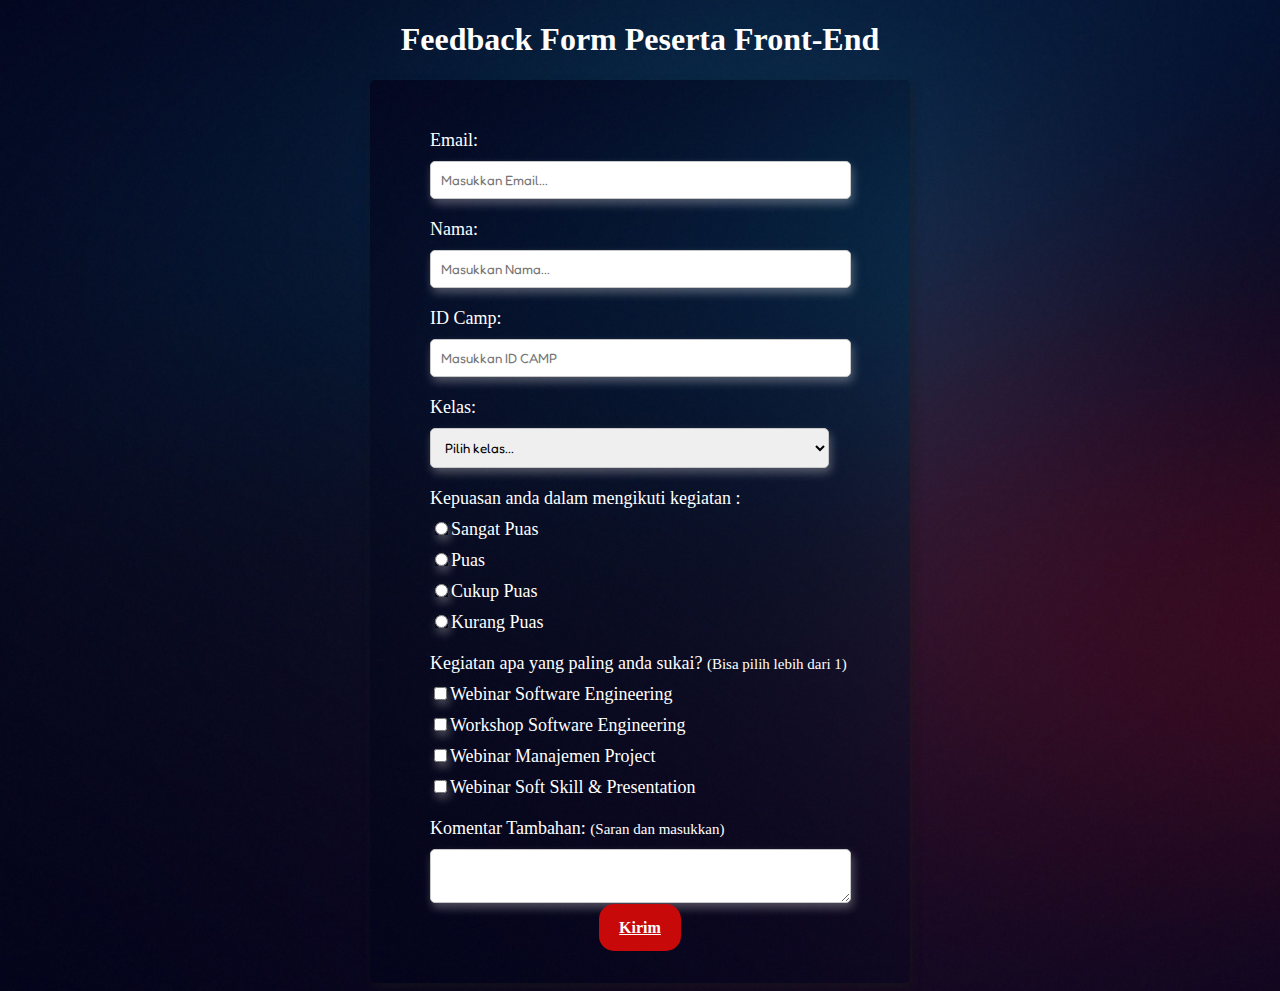
==== commit 6c607d0a: "update" ====
--- a/index.html
+++ b/index.html
@@ -58,7 +58,7 @@
 
         <div class="form-input">
             <label>
-                Kepuasan Anda Mengikuti Kelas Webinar:
+                Kepuasan anda dalam mengikuti kegiatan :
             </label>
 
             <!-- Input Type Radio Button -->
@@ -81,7 +81,7 @@
 
         <div class="form-input">
             <label>
-                Dari beberapa pembelajaran, tema apa yang anda paling minati?
+                Kegiatan apa yang paling anda sukai?
                 <small>(Bisa pilih lebih dari 1)</small>
             </label>
 
@@ -102,7 +102,7 @@
         <div class="form-input">
             <label for="comment">
                 Komentar Tambahan:
-                <small>(Bisa terkait LMS)</small>
+                <small>(Saran dan masukkan)</small>
             </label>
 
             <!-- Text Area -->
@@ -110,7 +110,9 @@
             </textarea>
         </div>
         <!-- Button -->
-        <a href="receive.html" target="_blank">Kirim</a>
+        <p>
+            <a class="btn-merah" href="receive.html" target="_blank">Kirim</a>
+        </p>
     </form>
 </body>
 
--- a/style.css
+++ b/style.css
@@ -1,16 +1,16 @@
-/* Styling body */
+/* Body */
 
 body {
     background-image: url("./assets/bg2.jpg");
     /* sumber: https://wallpapercave.com/w/wp2610910 */
-    font-family: 'Fredoka', sans-serif;
+    font-family: 'comic sans ms';
     color: #fff;
     text-align: center;
     background-size: cover;
 }
 
 
-/* Styling form */
+/* Form */
 
 form {
     background-color: #fff;
@@ -18,23 +18,23 @@
     background-size: cover;
     color: #fff;
     max-width: 500px;
-    margin: 50px auto;
+    margin: 0px auto;
     padding: 30px 20px;
     border-radius: 5px;
     box-shadow: 2px 5px 10px rgba(25, 25, 25, 0.5);
 }
 
 
-/* Styling form-input class */
+/* Form Input */
 
 .form-input {
     margin: 20px 40px;
     text-align: left;
-    margin-bottom: 25px;
+    margin-bottom: 5px;
 }
 
 
-/* Styling form-input label */
+/* Form input label */
 
 .form-input label {
     display: block;
@@ -49,16 +49,20 @@
 .form-input select,
 .form-input textarea {
     border: 1px solid rgb(200, 200, 200);
-    box-shadow: 2px 5px 10px rgba(0, 109, 211, 0.09);
+    box-shadow: 2px 5px 10px rgba(245, 238, 238, 0.308);
     border-radius: 5px;
     font-family: 'Fredoka', sans-serif;
     padding: 10px;
     display: block;
     width: 95%;
+    -webkit-border-radius: 5px;
+    -moz-border-radius: 5px;
+    -ms-border-radius: 5px;
+    -o-border-radius: 5px;
 }
 
 
-/* Styling form-input, radio button, checkbox */
+/* Form input Radio button dan Checkbox */
 
 .form-input input[type="radio"],
 .form-input input[type="checkbox"] {
@@ -67,28 +71,24 @@
 }
 
 
-/* Styling button */
+/* Button */
 
-a:link,
-a:visited {
-    background-color: #890F0D;
-    box-shadow: 2px 5px 10px rgba(0, 109, 211, 0.09);
-    border: none;
-    border-radius: 10px;
-    font-family: 'Fredoka', sans-serif;
-    color: #fff;
-    padding: 15px 25px;
-    margin: 20px 40px;
-    text-align: center;
-    text-decoration: none;
-    display: block;
-    font-size: 16px;
-    width: auto;
+a.btn-merah {
+    background: hsl(0, 91%, 41%);
+    border-radius: 15px;
+    -webkit-border-radius: 15px;
+    -moz-border-radius: 15px;
+    -ms-border-radius: 15px;
+    -o-border-radius: 15px;
+    margin-top: 20px;
+    padding: 15px 20px 15px 20px;
+    color: #FFFFFF;
     cursor: pointer;
+    font-weight: bold;
 }
 
-a:hover,
-a:active {
-    background-color: #ff5751;
-    color: #fff;
+a.btn-merah:hover {
+    background-color: #FFFFFF;
+    /* text-decoration: none; */
+    color: hsl(0, 85%, 57%);
 }